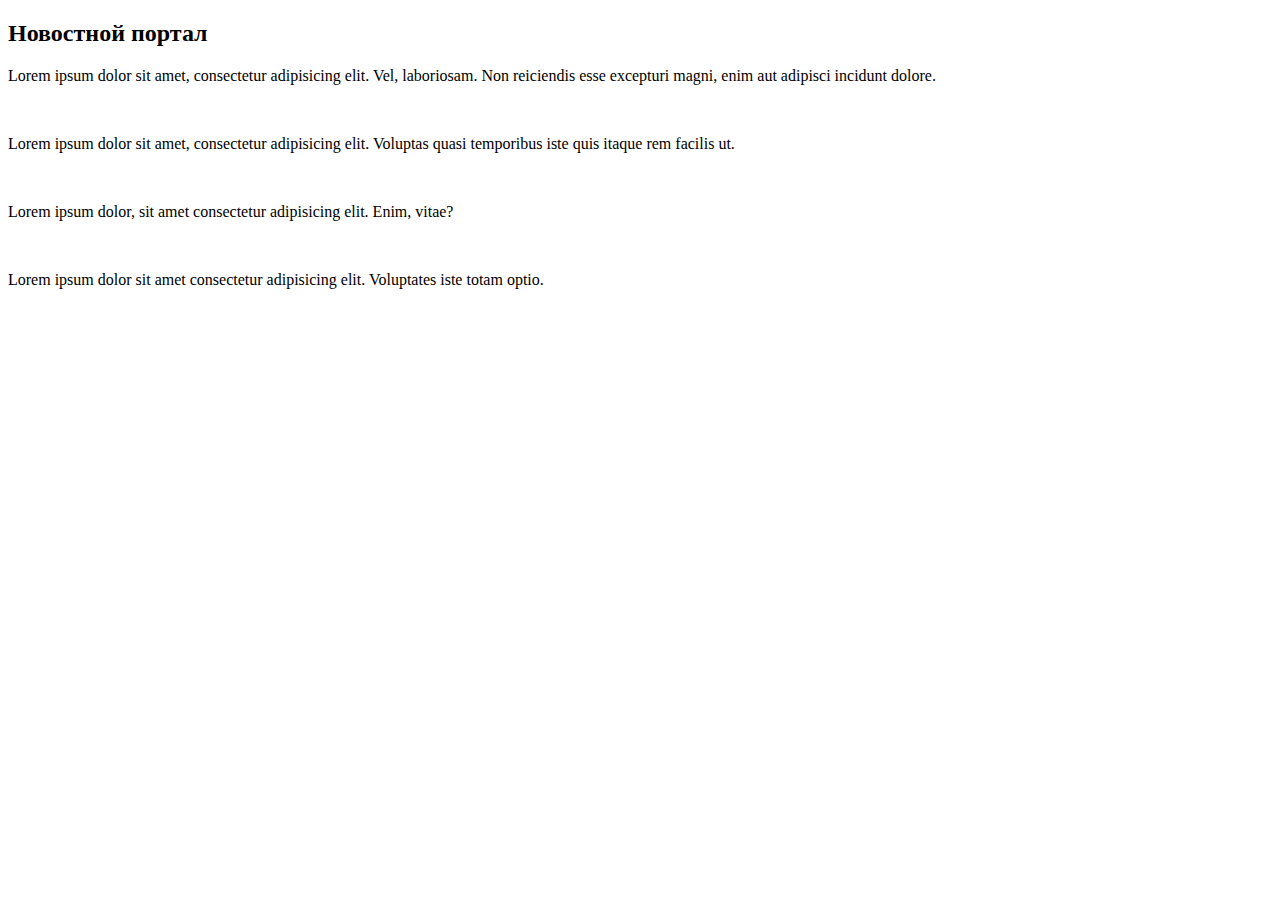
==== position/index.html @ 87bb2f70 "feat: html finished" ====
<!DOCTYPE html>
<html lang="en">
<head>
    <meta charset="UTF-8">
    <meta http-equiv="X-UA-Compatible" content="IE=edge">
    <meta name="viewport" content="width=device-width, initial-scale=1.0">
    <link rel="stylesheet" href="./style.css">
    <title>position</title>
</head>
<body>
    <div class="block" id="one">
        <div class="box" id="red-pr">

        </div>
        <div class="box" id="blue-pr">

        </div>
        <div class="box" id="green-pr">

        </div>
    </div>
    <div class="block" id="two">
        <div class="box" id="red">

        </div>
        <div class="box" id="blue">

        </div>
        <div class="box" id="green">

        </div>
    </div>
    <div class="block" id="three">
        <div class="box" id="red">

        </div>
        <div class="box" id="blue-top">

        </div>
        <div class="box" id="green">

        </div>
    </div>
    <div class="block" id="four">
        <div class="box" id="green-big">
            <div class="box" id="white-top">
                
            </div>
            <div class="box" id="white-bottom">

            </div>
        </div>
    </div>
    <div class="news">
        <div class="news-portal">
            <p>
                <h2>Новостной портал</h2>
            </p>
        </div>
        <div class="news-portal-text">
            <p>
                Lorem ipsum dolor sit amet, consectetur adipisicing elit. Vel, laboriosam. Non reiciendis esse excepturi magni, enim aut adipisci incidunt dolore.
            </p>
            <br>
            <p>
                Lorem ipsum dolor sit amet, consectetur adipisicing elit. Voluptas quasi temporibus iste quis itaque rem facilis ut.
            </p>
            <br>
            <p>
                Lorem ipsum dolor, sit amet consectetur adipisicing elit. Enim, vitae?
            </p>
            <br>
            <p>
                Lorem ipsum dolor sit amet consectetur adipisicing elit. Voluptates iste totam optio.
            </p>
        </div>  
    </div>
</body>
</html>
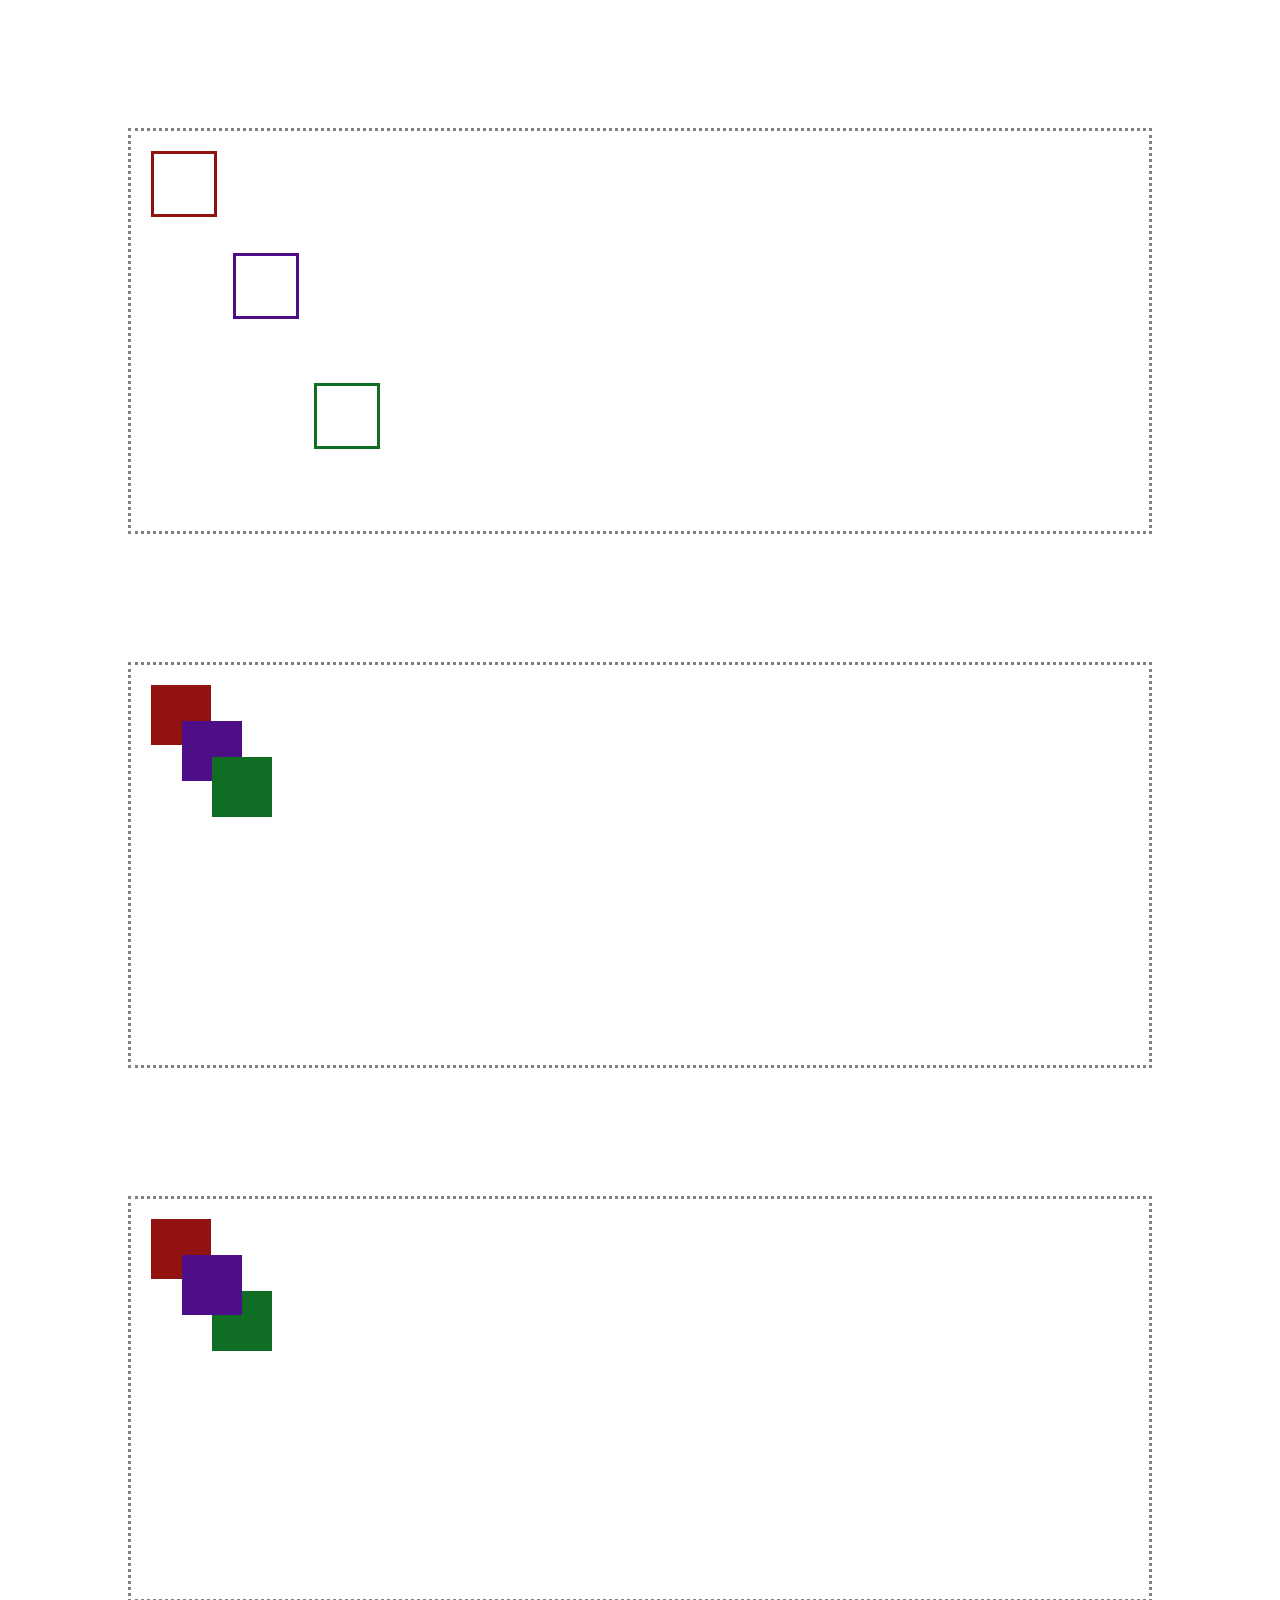
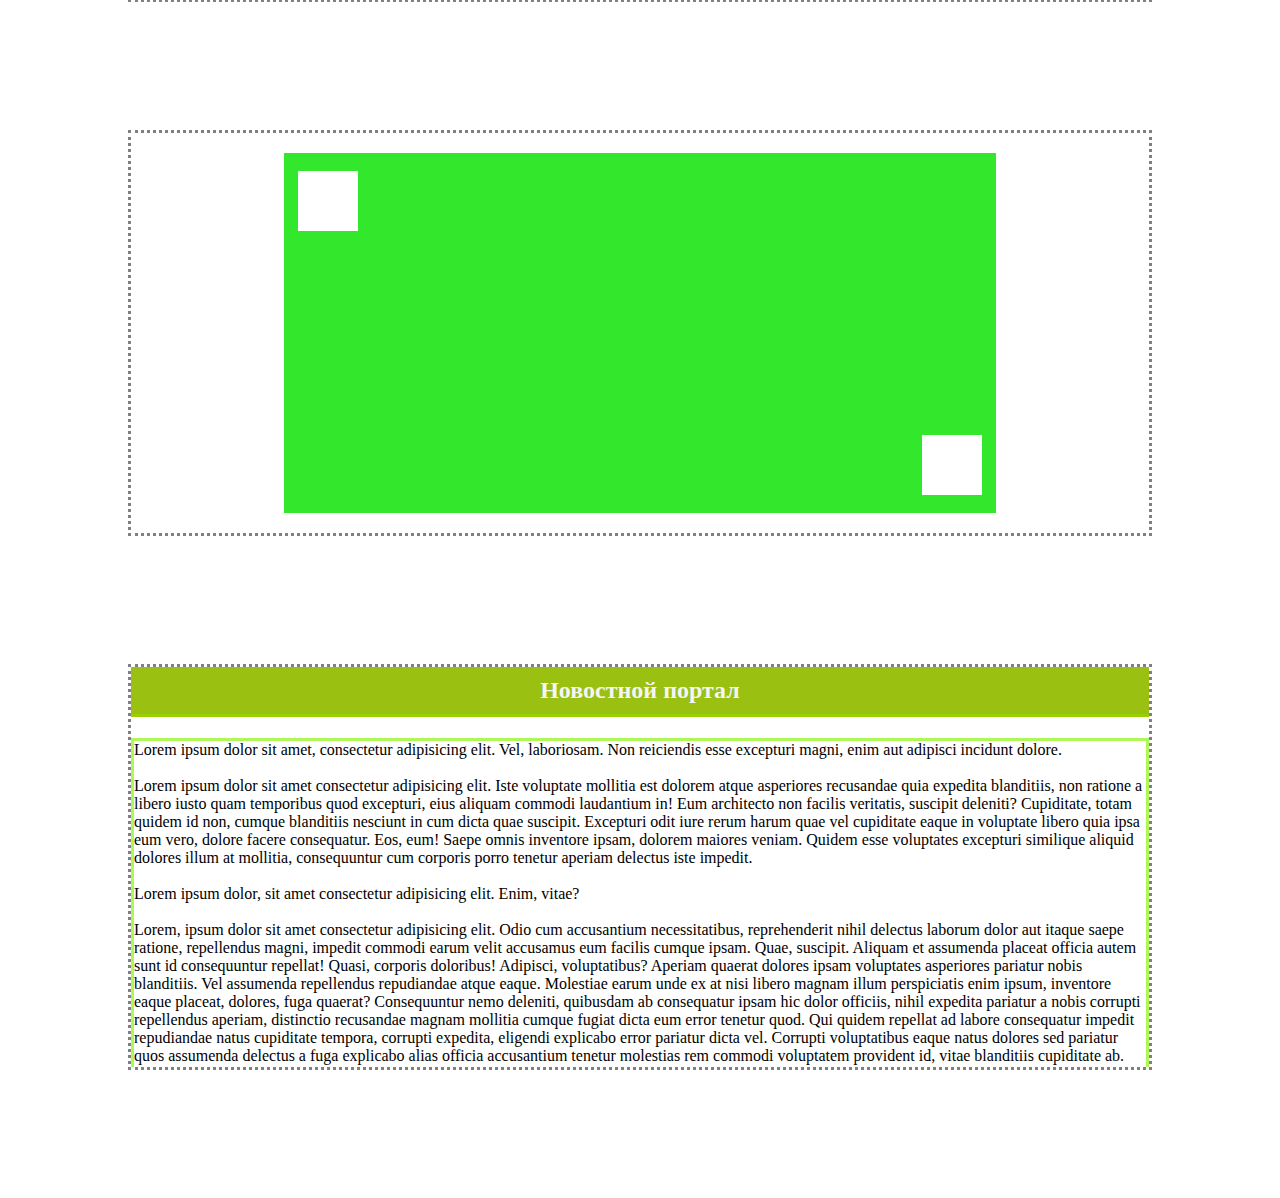
==== commit 9fc1cdc7: "feat: position finished" ====
--- a/position/index.html
+++ b/position/index.html
@@ -63,7 +63,7 @@
             </p>
             <br>
             <p>
-                Lorem ipsum dolor sit amet, consectetur adipisicing elit. Voluptas quasi temporibus iste quis itaque rem facilis ut.
+                Lorem ipsum dolor sit amet consectetur adipisicing elit. Iste voluptate mollitia est dolorem atque asperiores recusandae quia expedita blanditiis, non ratione a libero iusto quam temporibus quod excepturi, eius aliquam commodi laudantium in! Eum architecto non facilis veritatis, suscipit deleniti? Cupiditate, totam quidem id non, cumque blanditiis nesciunt in cum dicta quae suscipit. Excepturi odit iure rerum harum quae vel cupiditate eaque in voluptate libero quia ipsa eum vero, dolore facere consequatur. Eos, eum! Saepe omnis inventore ipsam, dolorem maiores veniam. Quidem esse voluptates excepturi similique aliquid dolores illum at mollitia, consequuntur cum corporis porro tenetur aperiam delectus iste impedit.
             </p>
             <br>
             <p>
@@ -71,7 +71,7 @@
             </p>
             <br>
             <p>
-                Lorem ipsum dolor sit amet consectetur adipisicing elit. Voluptates iste totam optio.
+                Lorem, ipsum dolor sit amet consectetur adipisicing elit. Odio cum accusantium necessitatibus, reprehenderit nihil delectus laborum dolor aut itaque saepe ratione, repellendus magni, impedit commodi earum velit accusamus eum facilis cumque ipsam. Quae, suscipit. Aliquam et assumenda placeat officia autem sunt id consequuntur repellat! Quasi, corporis doloribus! Adipisci, voluptatibus? Aperiam quaerat dolores ipsam voluptates asperiores pariatur nobis blanditiis. Vel assumenda repellendus repudiandae atque eaque. Molestiae earum unde ex at nisi libero magnam illum perspiciatis enim ipsum, inventore eaque placeat, dolores, fuga quaerat? Consequuntur nemo deleniti, quibusdam ab consequatur ipsam hic dolor officiis, nihil expedita pariatur a nobis corrupti repellendus aperiam, distinctio recusandae magnam mollitia cumque fugiat dicta eum error tenetur quod. Qui quidem repellat ad labore consequatur impedit repudiandae natus cupiditate tempora, corrupti expedita, eligendi explicabo error pariatur dicta vel. Corrupti voluptatibus eaque natus dolores sed pariatur quos assumenda delectus a fuga explicabo alias officia accusantium tenetur molestias rem commodi voluptatem provident id, vitae blanditiis cupiditate ab. Vitae quod, id veritatis facilis corporis aperiam labore aliquam quia hic quidem illo a dolores saepe! Omnis deleniti repellendus quis natus aut totam? Amet adipisci eos, maxime labore accusantium dolore perspiciatis magnam incidunt aperiam natus repellat quod placeat. Expedita facilis quam delectus pariatur possimus maiores aperiam optio. Dolores nihil omnis accusantium aspernatur quae in commodi voluptates eos doloremque tempore, nemo, cupiditate placeat consectetur quas cumque ut harum odio libero quam recusandae!
             </p>
         </div>  
     </div>
--- a/position/style.css
+++ b/position/style.css
@@ -0,0 +1,130 @@
+*{
+    margin: 0;
+    padding: 0;
+}
+
+.block {
+    display: block;
+    height: 400px;
+    margin: 10%;
+    border: dotted;
+    border-color: gray;
+}
+
+.box {
+    display: block;
+    position: relative;
+    height: 60px;
+    width: 60px;
+}
+
+#red-pr {
+    border: solid;
+    border-color: rgb(146, 17, 17);
+    left: 2%;
+    top: 5%;
+}
+
+#blue-pr {
+    border: solid;
+    border-color: rgb(77, 14, 136);
+    left: 10%;
+    top: 14%;
+}
+
+#green-pr {
+    border: solid;
+    border-color: rgb(15, 110, 35);
+    left: 18%;
+    top: 30%;
+}
+
+#red {
+    left: 2%;
+    top: 5%;
+    background-color: rgb(146, 17, 17);
+}
+
+#blue {
+    left: 5%;
+    top: -1%;
+    background-color: rgb(77, 14, 136);
+}
+
+#green {
+    left: 8%;
+    top: -7%;
+    background-color: rgb(15, 110, 35);
+}
+
+#blue-top {
+    left: 5%;
+    top: -1%;
+    background-color: rgb(77, 14, 136);
+    z-index: 1;
+}
+
+#green-big {
+    display: block;
+    position: relative;
+    width: 70%;
+    height: 90%;
+    background-color: rgb(51, 231, 45);
+    top: 5%;
+    margin-top: -5%;
+    margin: auto;
+}
+
+#white-top {
+    background-color: white;
+    left: 2%;
+    top: 5%;
+}
+
+#white-bottom {
+    background-color: white;
+    position: absolute;
+    right: 2%;
+    bottom: 5%;
+    float: right;
+    vertical-align: bottom;
+}
+
+.news {
+    flex-direction: column;
+    overflow: scroll;
+    align-items: center;
+    display: block;
+    height: 400px;
+    margin: 10%;
+    border: dotted;
+    border-color: gray;
+}
+
+.news-portal {
+    display: table;
+    flex-direction: column;
+    height: 5%;
+    width: 100%;
+    background-color: rgb(154, 192, 17);
+    border-bottom: solid;
+    border-color: rgb(153, 208, 0);
+    padding-bottom: 1%;
+    padding-top: 1%;
+    margin-bottom: 2%;
+}
+
+h2 {
+    display: table-cell;
+    vertical-align: middle;
+    text-align:center;
+    color: whitesmoke;
+}
+
+.news-portal-text{
+    display: block;
+    flex-direction: column;
+    position: relative;
+    border: solid;
+    border-color: rgb(173, 248, 87);
+}